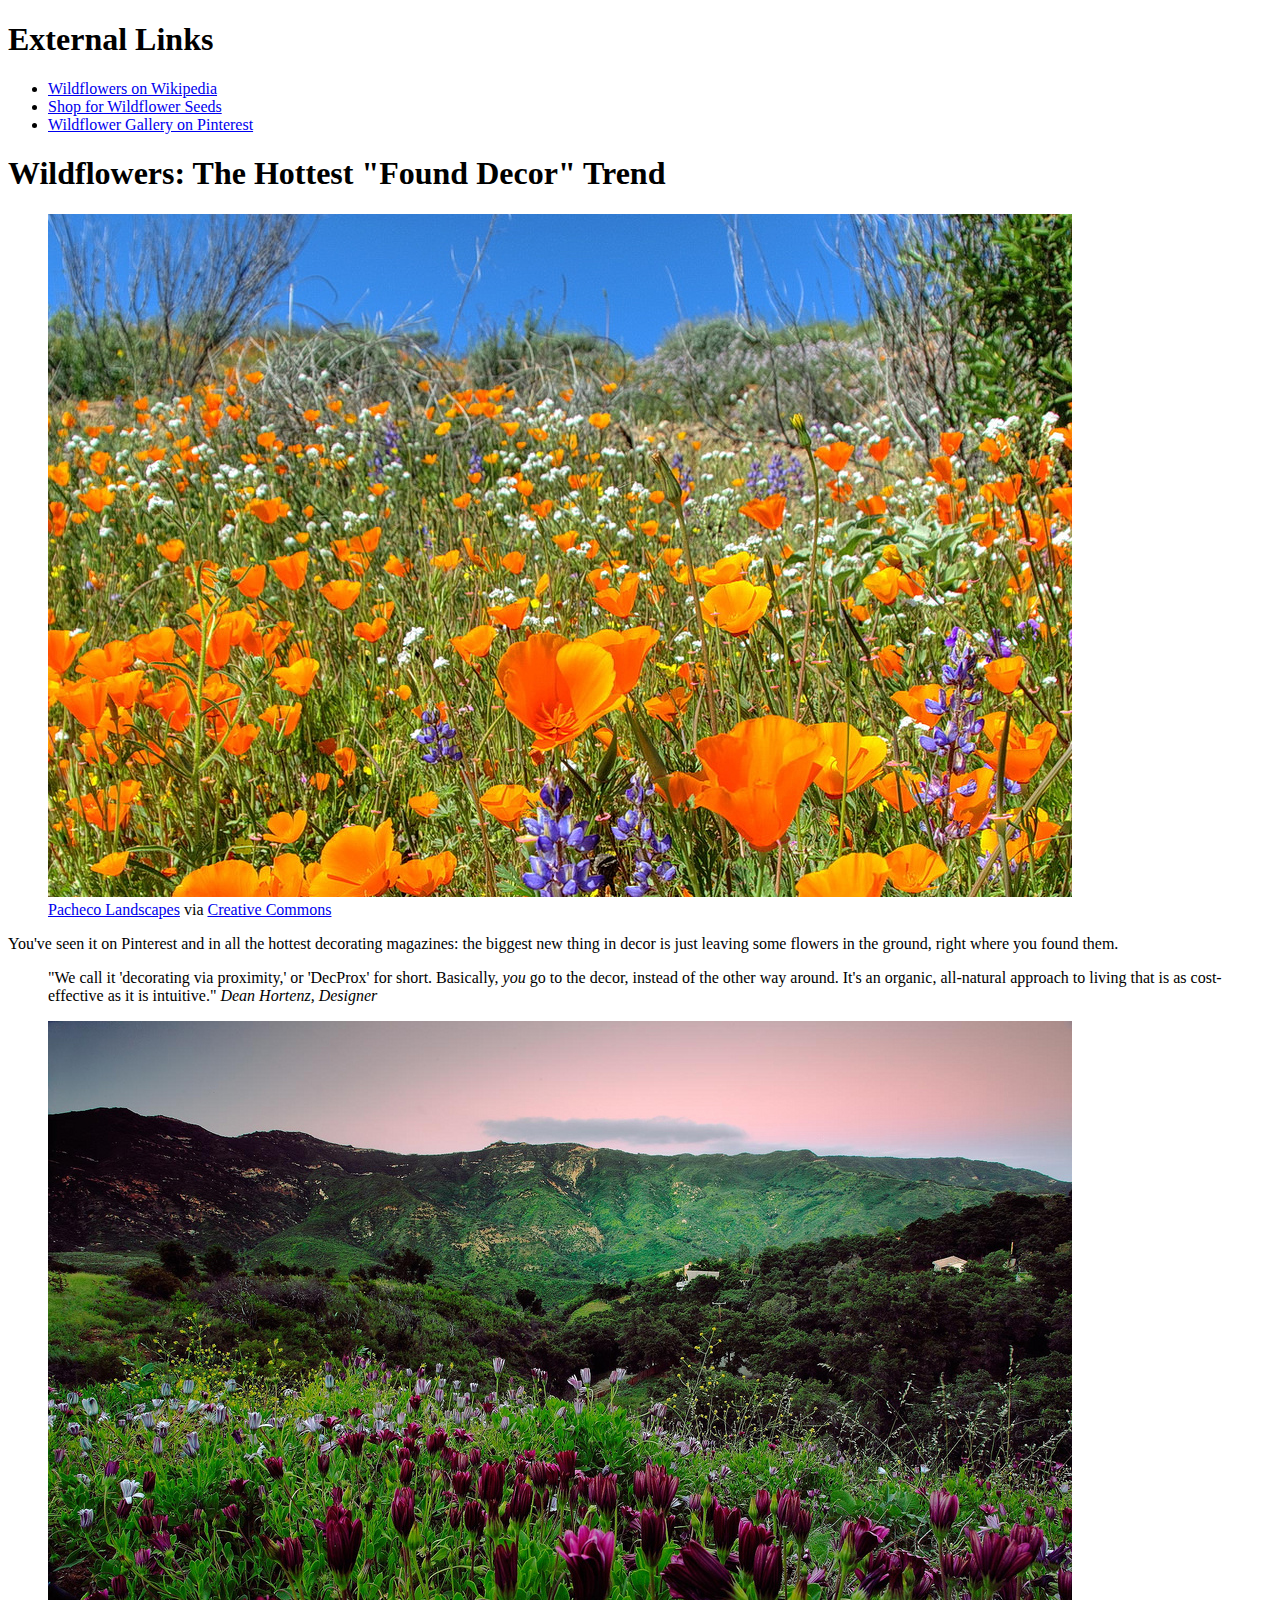
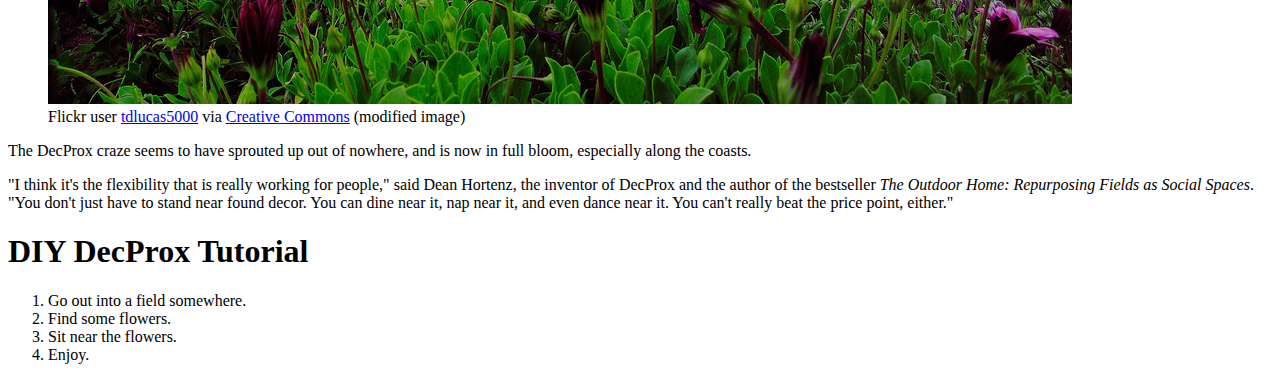
==== css/responsive-design/index.html @ da70f038 "Add practice.css and update index.html" ====
<!DOCTYPE html>
<html>
<head>
  <title>Wildflowers Article</title>
</head>
<body>
  <section id="external-links">
    <h1>External Links</h1>
    <ul>
    <li><a href="https://en.wikipedia.org/wiki/Wildflower">Wildflowers on Wikipedia</a></li>
    <li><a href="http://www.americanmeadows.com/wildflower-seeds">Shop for Wildflower Seeds</a></li>
    <li><a href="https://www.pinterest.com/pscheen/wildflowers/">Wildflower Gallery on Pinterest</a></li>
  </ul>
  </section>
  <main>
    <h1>Wildflowers: The Hottest "Found Decor" Trend</h1>
    <figure>
      <img src="images/orange_flowers.jpg" alt="orange wildflowers">
      <figcaption><a href="https://www.flickr.com/photos/pachecophotography/5595444482/in/[base64]">Pacheco Landscapes</a> via <a href="https://creativecommons.org/licenses/by-nd/2.0/">Creative Commons</a></figcaption>
    </figure>
    <p>You've seen it on Pinterest and in all the hottest decorating magazines: the biggest new thing in decor is just leaving some flowers in the ground, right where you found them.</p>
    <blockquote>
      "We call it 'decorating via proximity,' or 'DecProx' for short. Basically, <em>you</em> go to the decor, instead of the other way around. It's an organic, all-natural approach to living that is as cost-effective as it is intuitive."
      <cite>Dean Hortenz, Designer</cite>
    </blockquote>
    <figure>
      <img src="images/purple_flowers.jpg" alt="purple flowers">
      <figcaption>Flickr user <a href="https://www.flickr.com/photos/tdlucas5000/16589511247/in/[base64]">tdlucas5000</a> via <a href="https://creativecommons.org/licenses/by/2.0/">Creative Commons</a> (modified image)</figcaption>
    </figure>
    <p class="credit"
    <p>The DecProx craze seems to have sprouted up out of nowhere, and is now in full bloom, especially along the coasts.</p>
    <p>"I think it's the flexibility that is really working for people," said Dean Hortenz, the inventor of DecProx and the author of the bestseller <em>The Outdoor Home: Repurposing Fields as Social Spaces</em>. "You don't just have to stand near found decor. You can dine near it, nap near it, and even dance near it. You can't really beat the price point, either."</p>
    <h1>DIY DecProx Tutorial</h1>
    <ol>
      <li>Go out into a field somewhere.</li>
      <li>Find some flowers.</li>
      <li>Sit near the flowers.</li>
      <li>Enjoy.</li>
  </main>
</body>
</html>
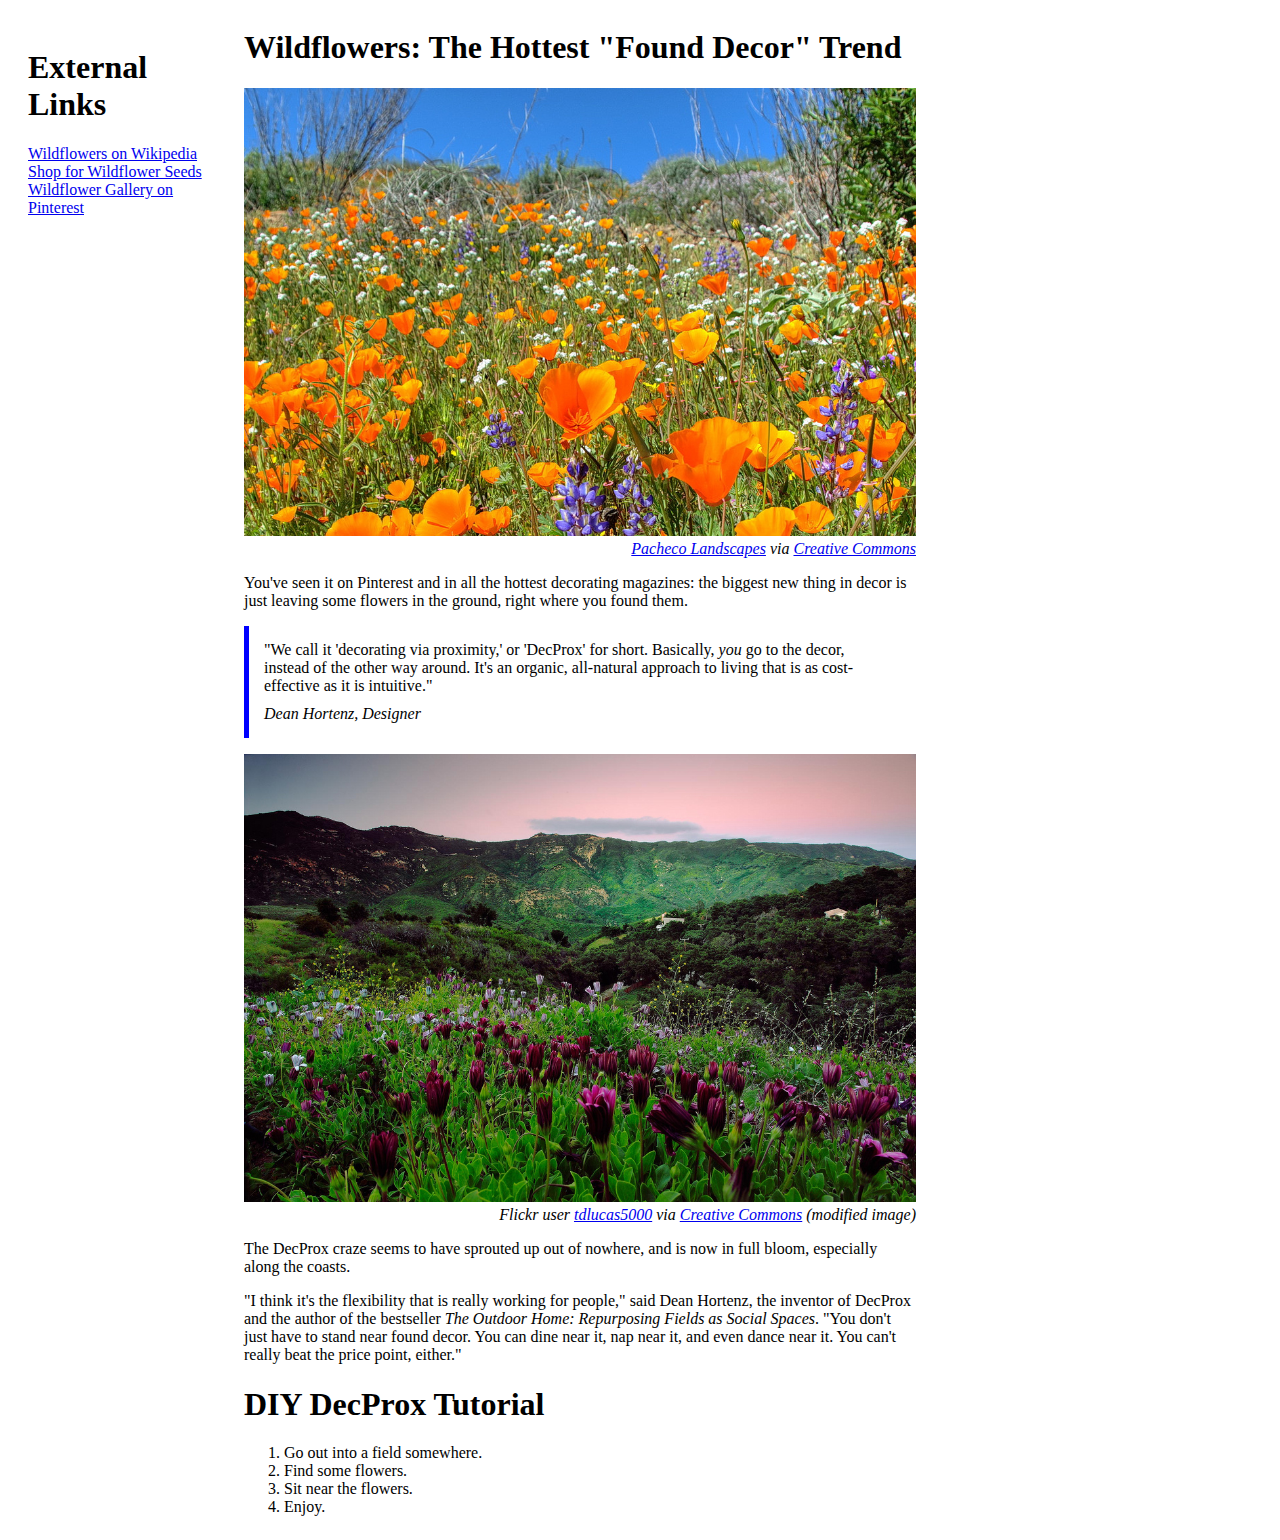
==== commit e8fd747e: "Update style sheet and add to index.html" ====
--- a/css/responsive-design/index.html
+++ b/css/responsive-design/index.html
@@ -2,6 +2,7 @@
 <html>
 <head>
   <title>Wildflowers Article</title>
+  <link rel="stylesheet" type="text/css" href="style.css">
 </head>
 <body>
   <section id="external-links">
--- a/css/responsive-design/style.css
+++ b/css/responsive-design/style.css
@@ -0,0 +1,67 @@
+body {
+  max-width: 960px;
+}
+
+blockquote {
+  border-left: 5px solid blue;
+  padding: 15px;
+  margin-left: 0px;
+}
+
+cite {
+  display: block;
+  margin-top: 10px;
+}
+
+#external-links ul {
+  list-style-type: none;
+  padding-left: 0px; 
+}
+
+#external-links {
+  display: inline-block;
+  width: 20%;
+  vertical-align: top;
+  padding: 20px;
+  min-width: 100px;
+}
+
+main {
+  display: inline-block;
+  width: 70%;
+}
+
+/* you're welcome to edit the
+image, figure, and figcaption CSS if you'd like, 
+but it's optional! */
+img {
+  width: 100%;
+}
+
+figure {
+  margin-left: 0px;
+  margin-right: 0px;
+}
+
+figcaption {
+  font-style: italic;
+  text-align: right;
+}
+
+@media screen and (max-width: 400px) {
+  body {
+    font-size: 75%;
+  }
+
+  #external-links{
+    width: 100%;
+  }
+}
+
+
+
+/*@media screen and (max-width: 500px) {
+  body {
+    background-color: hotpink;
+  }
+}*/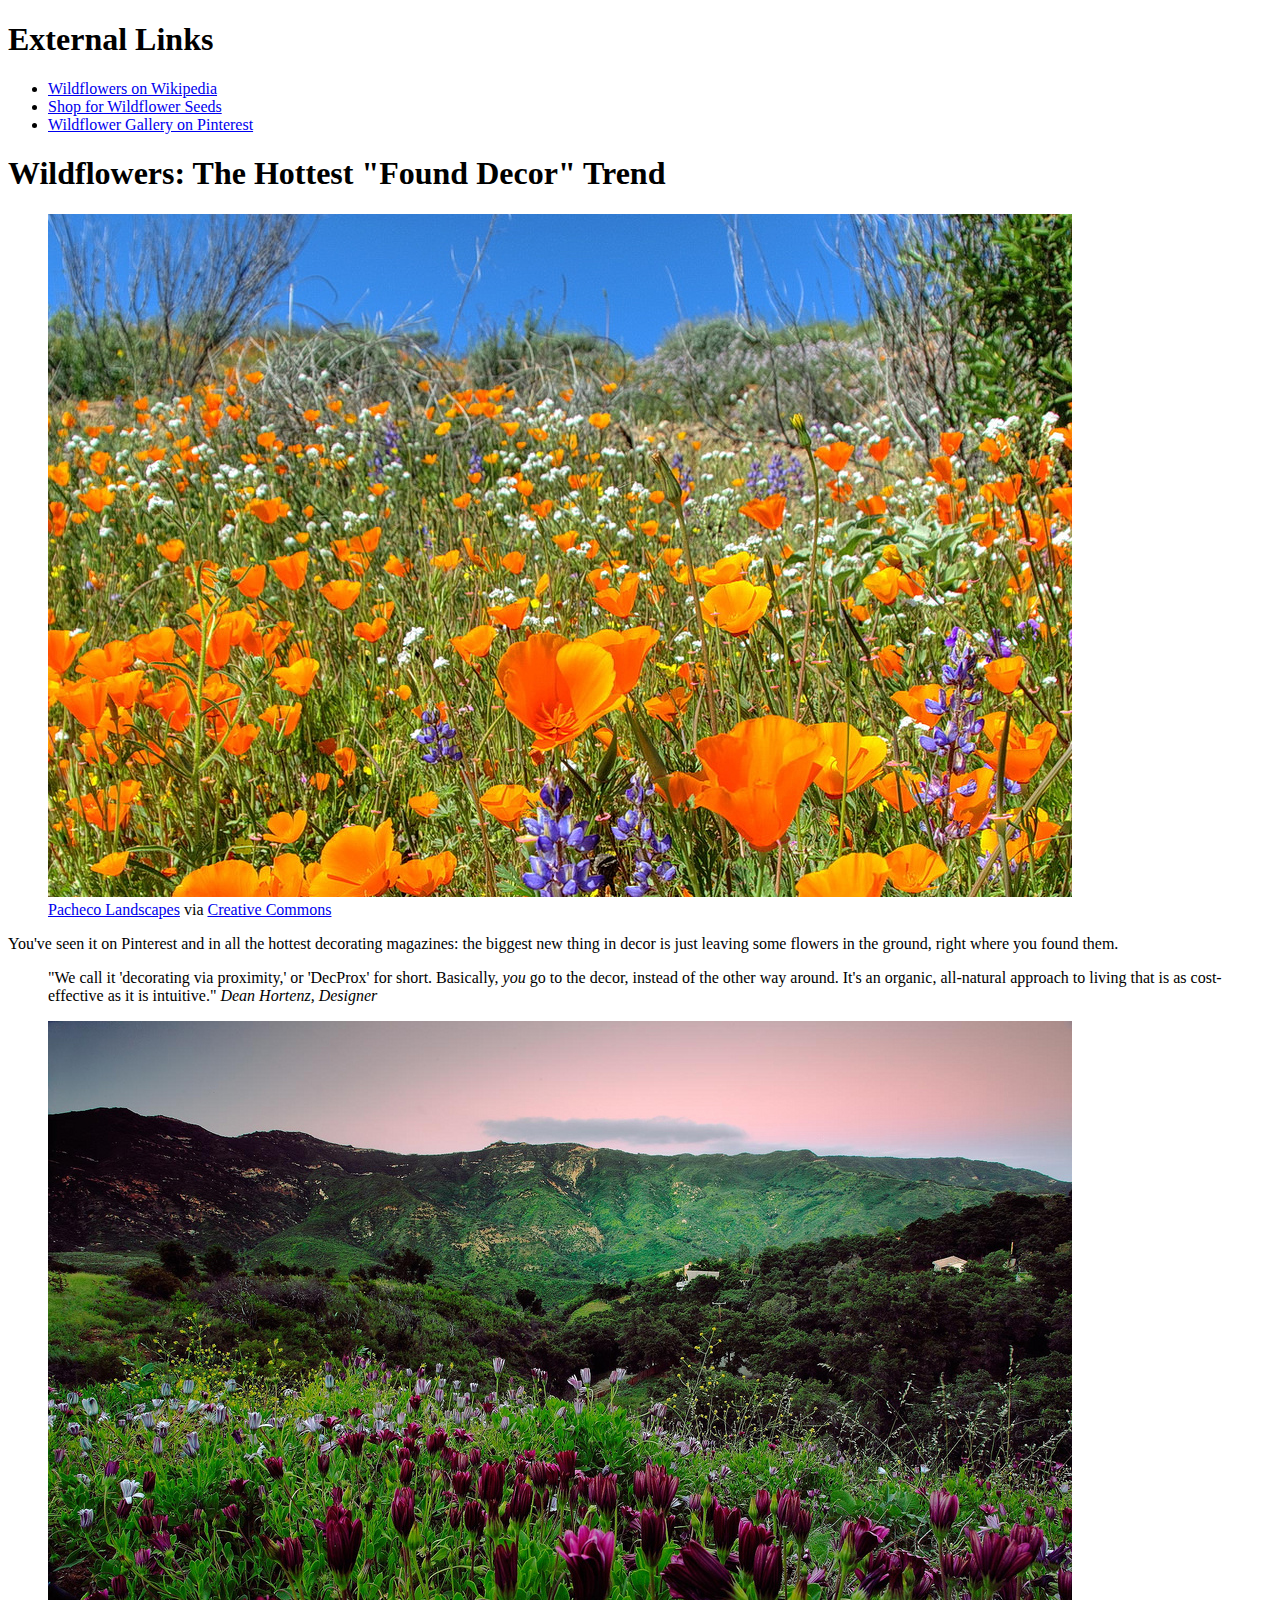
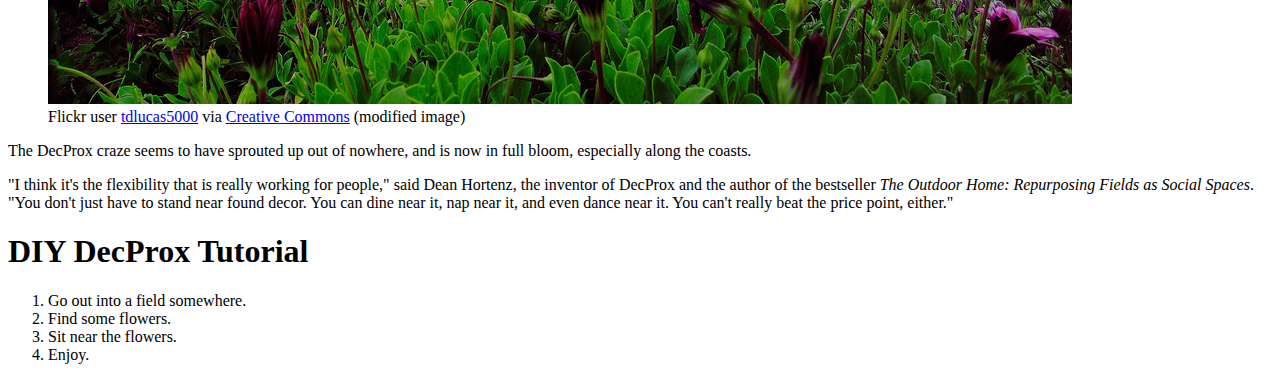
==== commit c5d729ce: "New Branch" ====
--- a/css/responsive-design/index.html
+++ b/css/responsive-design/index.html
@@ -2,7 +2,6 @@
 <html>
 <head>
   <title>Wildflowers Article</title>
-  <link rel="stylesheet" type="text/css" href="style.css">
 </head>
 <body>
   <section id="external-links">
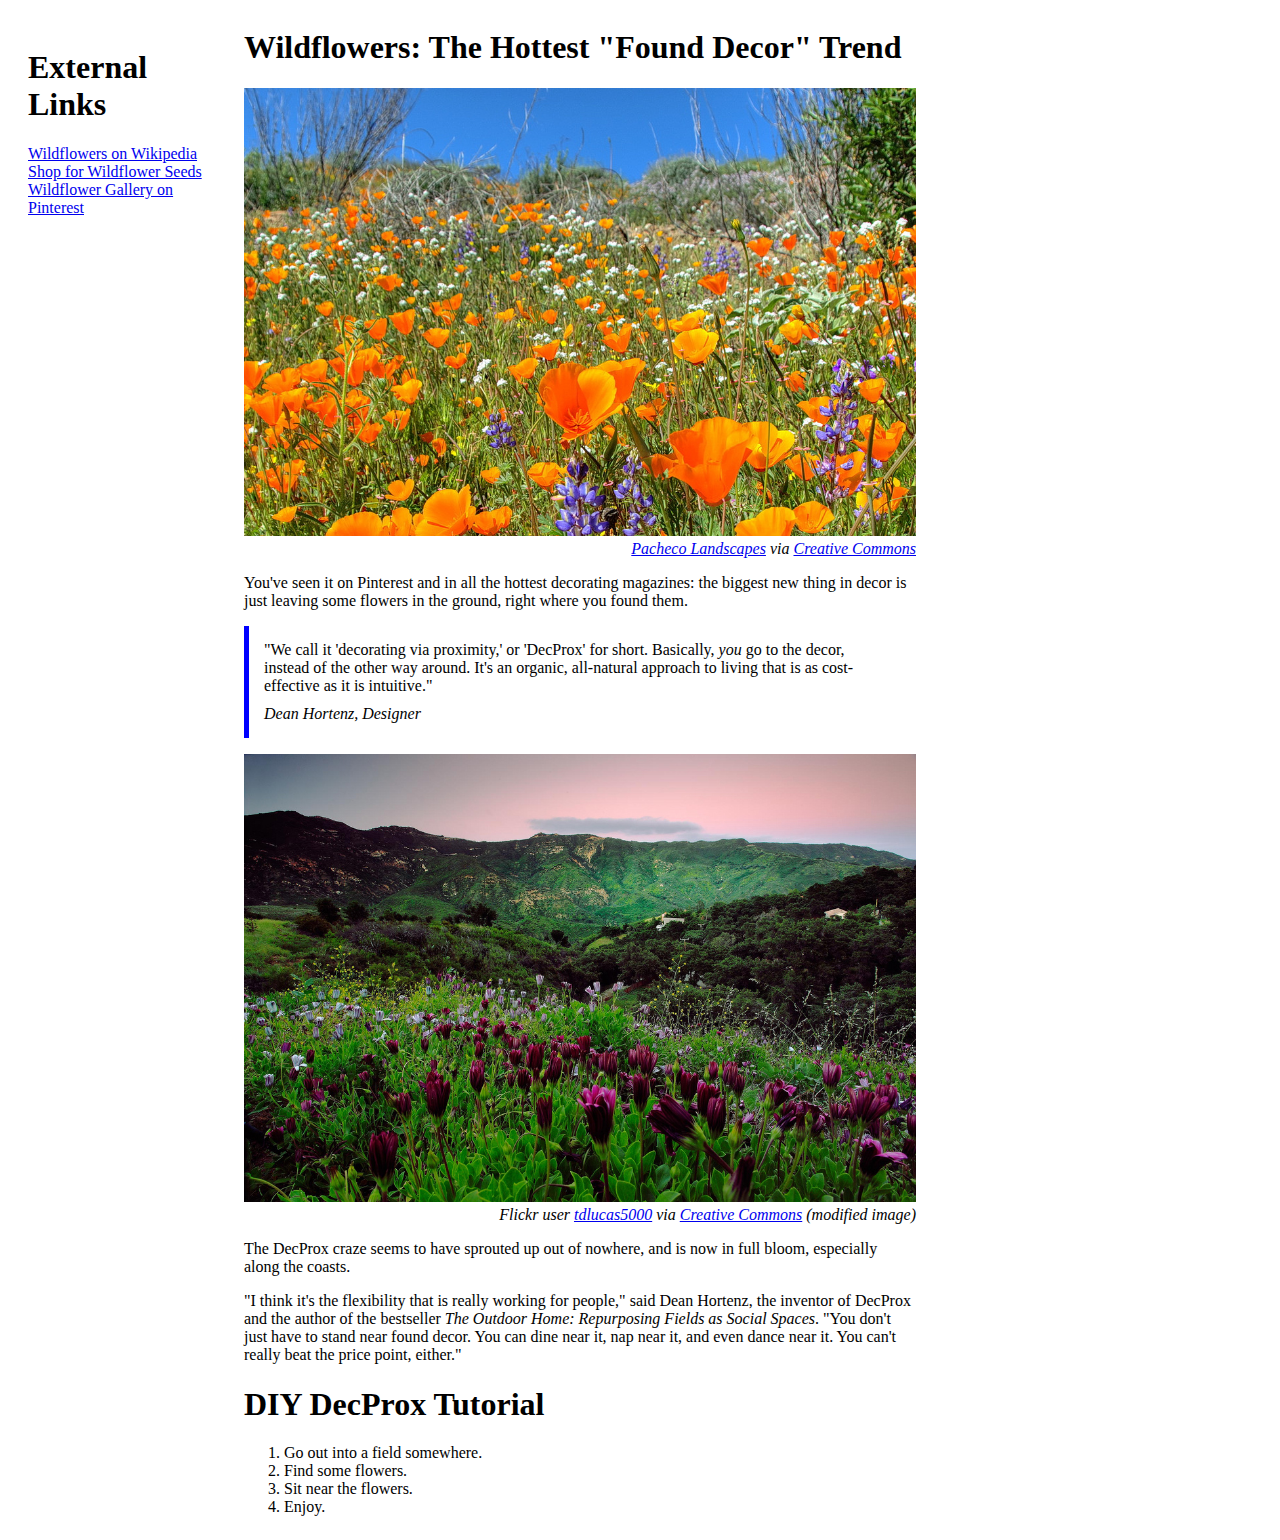
==== commit f126d96b: "Fix Merge Conflicts" ====
--- a/css/responsive-design/index.html
+++ b/css/responsive-design/index.html
@@ -2,6 +2,7 @@
 <html>
 <head>
   <title>Wildflowers Article</title>
+  <link rel="stylesheet" type="text/css" href="style.css">
 </head>
 <body>
   <section id="external-links">
--- a/css/responsive-design/style.css
+++ b/css/responsive-design/style.css
@@ -0,0 +1,70 @@
+
+body {
+  max-width: 960px;
+}
+
+blockquote {
+  border-left: 5px solid blue;
+  padding: 15px;
+  margin-left: 0px;
+}
+
+cite {
+  display: block;
+  margin-top: 10px;
+}
+
+#external-links ul {
+  list-style-type: none;
+  padding-left: 0px; 
+}
+
+#external-links {
+  display: inline-block;
+  width: 20%;
+  vertical-align: top;
+  padding: 20px;
+  min-width: 100px;
+}
+
+main {
+  display: inline-block;
+  width: 70%;
+}
+
+/* you're welcome to edit the
+image, figure, and figcaption CSS if you'd like, 
+but it's optional! */
+img {
+  width: 100%;
+}
+
+figure {
+  margin-left: 0px;
+  margin-right: 0px;
+}
+
+figcaption {
+  font-style: italic;
+  text-align: right;
+}
+
+
+@media screen and (max-width: 400px) {
+  body {
+    font-size: 75%;
+  }
+
+  #external-links{
+    width: 100%;
+  }
+}
+
+
+
+/*@media screen and (max-width: 500px) {
+  body {
+    background-color: hotpink;
+  }
+}*/
+
